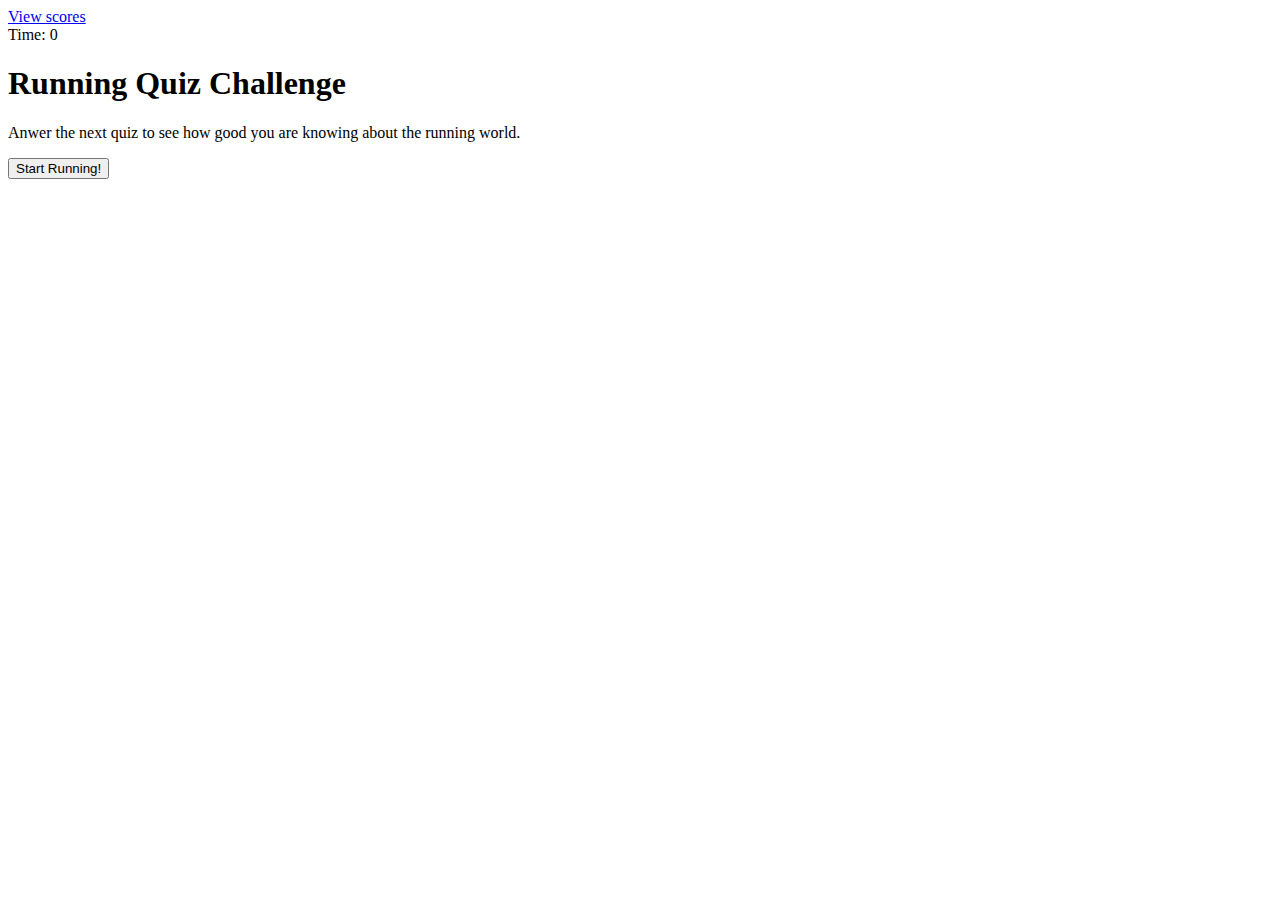
==== index.html @ 7ad58c2b "addigin title" ====
<!DOCTYPE html>
<html lang="en">
<head>
    <meta charset="UTF-8">
    <meta http-equiv="X-UA-Compatible" content="IE=edge">
    <meta name="viewport" content="width=device-width, initial-scale=1.0">
    <title>Running Quiz</title>
    <link rel="stylesheet" href="CSS/style.css" />
</head>

<body>
<div class="scores"><a href="scores.html">View scores</a></div>

<div class="timer">Time: <span id="time">0</span></div>

<div class="wrapper">
    <div id="start-scren" class="start">
        <h1>Running Quiz Challenge</h1>
        <p>
            Anwer the next quiz to see how good you are knowing about the running world.
        </p>
        <button id="start">Start Running!</button>
    </div>

    

</div>
</body>
</html>
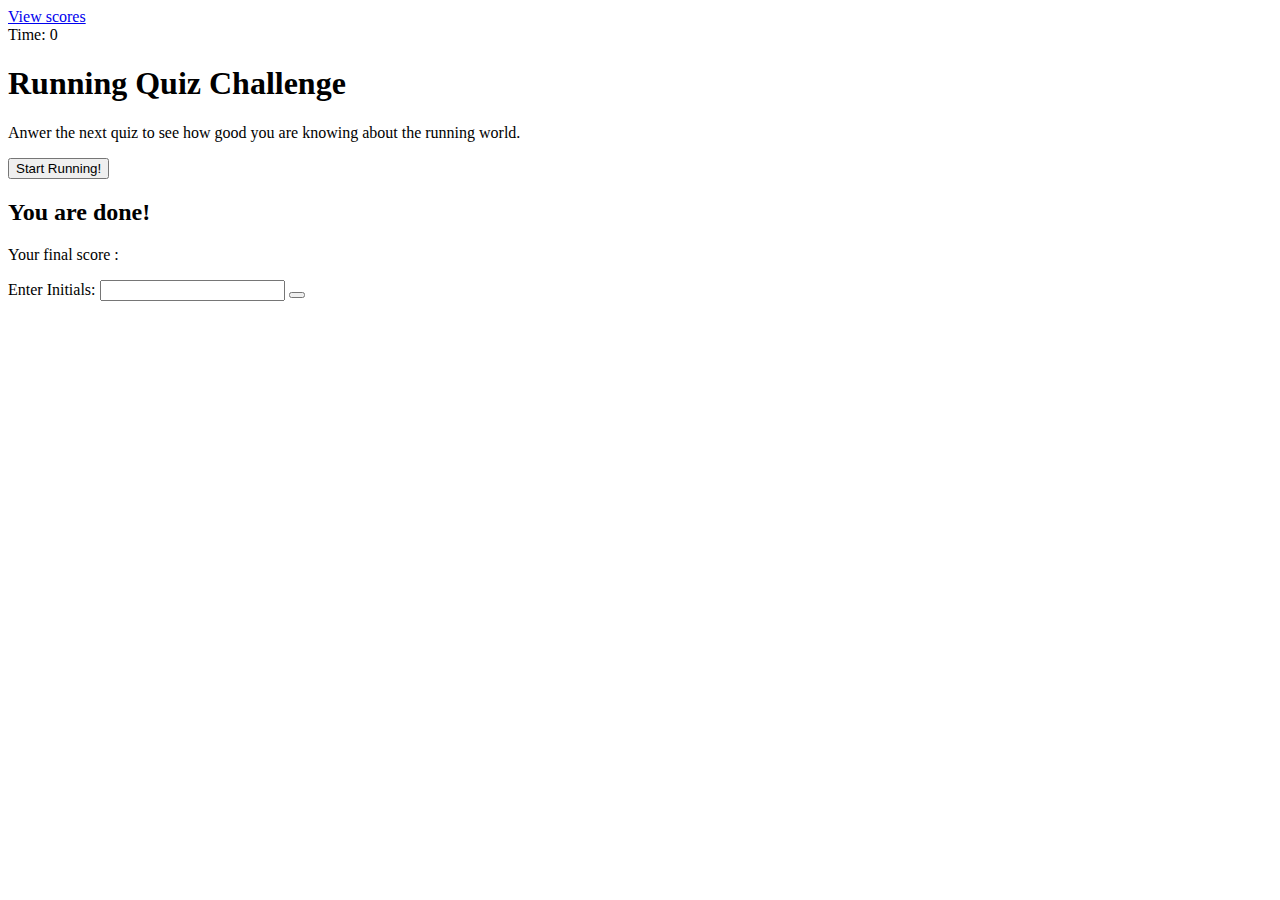
==== commit 7c988561: "final score" ====
--- a/index.html
+++ b/index.html
@@ -22,7 +22,18 @@
         <button id="start">Start Running!</button>
     </div>
 
-    
+    <div id="questions" class="hide">
+        <h2 id="question-title"></h2>
+        <div id="choices" class="choices"></div>
+    </div>
+
+    <div id="end-screen" class="hide">
+        <h2>You are done!</h2>
+        <p>Your final score <span id="final-score"></span>:</p>
+        <p>Enter Initials: <input type="text" id="initials" max="3"/>
+            <button id="submit"></button>
+        </p>
+    </div>
 
 </div>
 </body>
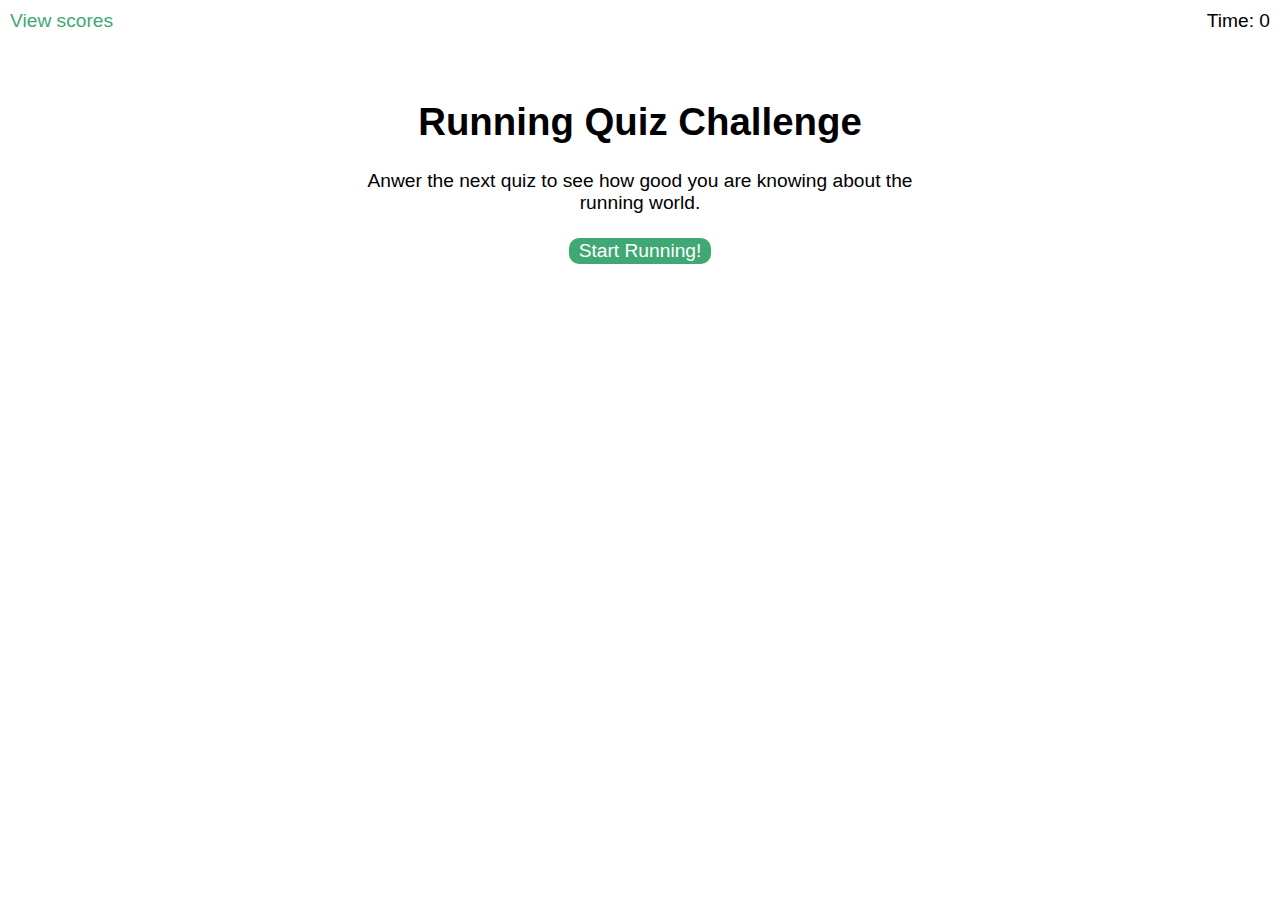
==== commit c736cc7c: "fix" ====
--- a/index.html
+++ b/index.html
@@ -2,10 +2,12 @@
 <html lang="en">
 <head>
     <meta charset="UTF-8">
-    <meta http-equiv="X-UA-Compatible" content="IE=edge">
-    <meta name="viewport" content="width=device-width, initial-scale=1.0">
+    
+    <meta name="viewport" content="width=device-width, initial-scale=1.0" />
+    <meta http-equiv="X-UA-Compatible" content="ie=edge" />
     <title>Running Quiz</title>
-    <link rel="stylesheet" href="CSS/style.css" />
+
+    <link rel="stylesheet" href="./CSS/style.css" />
 </head>
 
 <body>
@@ -29,12 +31,17 @@
 
     <div id="end-screen" class="hide">
         <h2>You are done!</h2>
-        <p>Your final score <span id="final-score"></span>:</p>
+        <p>Your final score <span id="final-score"></span>.</p>
         <p>Enter Initials: <input type="text" id="initials" max="3"/>
             <button id="submit"></button>
         </p>
     </div>
 
+    <div id="feedback" class="feedback hide"></div>
 </div>
+
+<script src="./JS/questions.js"></script>
+<script src="./JS/logic.js"></script>
+
 </body>
 </html>--- a/CSS/style.css
+++ b/CSS/style.css
@@ -0,0 +1,88 @@
+body {
+    font-family: Arial;
+    font-size: 120%;
+  }
+
+  a {
+    color: #3fa874;
+    text-decoration: none;
+    transition: color 0.1s;
+  }
+  
+  a:hover {
+    color: #3fa874;
+  }
+  
+  button {
+    display: inline-block;
+    margin: 5px;
+    cursor: pointer;
+    font-size: 100%;
+    background-color: #3fa874;
+    border-radius: 10px;
+    padding: 2px 10px;
+    color: white;
+    border: 0;
+    transition: background-color 0.1s;
+  }
+
+  button:hover {
+    background-color: #8570a5;
+  }
+  
+  .choices button {
+    display: block;
+  }
+  
+  input[type="text"] {
+    font-size: 100%;
+  }
+  
+  ol {
+    padding-left: 0px;
+    max-height: 400px;
+    overflow: auto;
+  }
+  
+  li {
+    padding: 5px;
+    list-style: decimal inside none;
+  }
+
+  li:nth-child(odd) {
+  background-color: #f3edfc;
+}
+
+.wrapper {
+  margin: 100px auto 0 auto;
+  max-width: 600px;
+}
+
+.hide {
+  display: none;
+}
+
+.start {
+  text-align: center;
+}
+
+.scores {
+    position: absolute;
+    top: 10px;
+    left: 10px;
+  }
+  
+  .feedback {
+    font-style: italic;
+    font-size: 120%;
+    margin-top: 20px;
+    padding-top: 10px;
+    color: gray;
+    border-top: 2px solid #ccc;
+  }
+  
+  .timer {
+    position: absolute;
+    top: 10px;
+    right: 10px;
+  }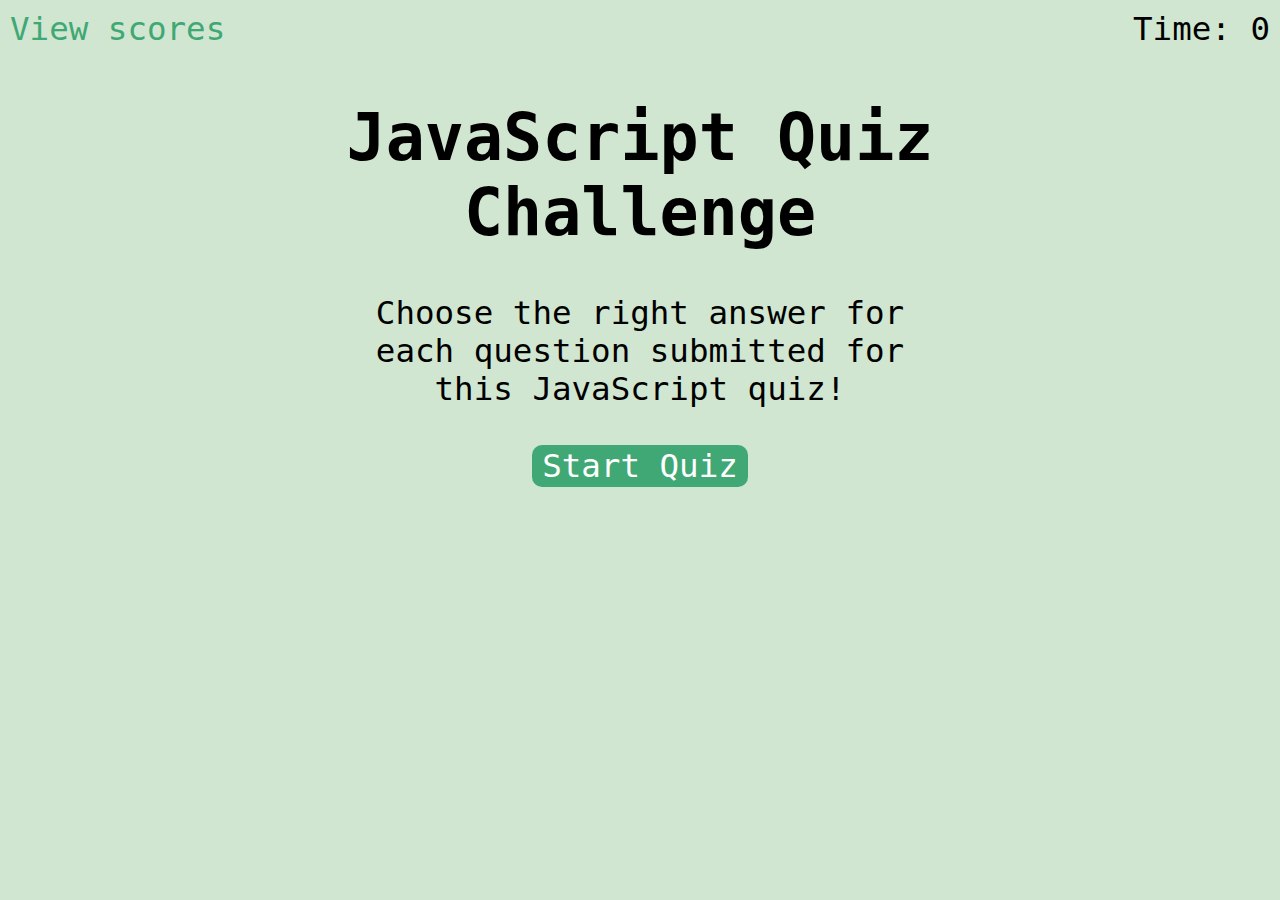
==== commit 000f3ebc: "questions" ====
--- a/index.html
+++ b/index.html
@@ -16,12 +16,12 @@
 <div class="timer">Time: <span id="time">0</span></div>
 
 <div class="wrapper">
-    <div id="start-scren" class="start">
-        <h1>Running Quiz Challenge</h1>
+    <div id="start-screen" class="start">
+        <h1>JavaScript Quiz Challenge</h1>
         <p>
-            Anwer the next quiz to see how good you are knowing about the running world.
+            Choose the right answer for each question submitted for this JavaScript quiz! 
         </p>
-        <button id="start">Start Running!</button>
+        <button id="start">Start Quiz</button>
     </div>
 
     <div id="questions" class="hide">
@@ -33,7 +33,7 @@
         <h2>You are done!</h2>
         <p>Your final score <span id="final-score"></span>.</p>
         <p>Enter Initials: <input type="text" id="initials" max="3"/>
-            <button id="submit"></button>
+            <button id="submit">submit</button>
         </p>
     </div>
 
--- a/CSS/style.css
+++ b/CSS/style.css
@@ -1,6 +1,7 @@
 body {
-    font-family: Arial;
-    font-size: 120%;
+    font-family: monospace; 
+    font-size: 250%;
+    background-color: #d0e6d0;
   }
 
   a {
@@ -24,14 +25,17 @@
     color: white;
     border: 0;
     transition: background-color 0.1s;
+    font-family: monospace;
   }
 
   button:hover {
-    background-color: #8570a5;
+    background-color: #72a570;
   }
   
   .choices button {
     display: block;
+    box-shadow: #72a570;
+    font-family: monospace;
   }
   
   input[type="text"] {
@@ -41,7 +45,7 @@
   ol {
     padding-left: 0px;
     max-height: 400px;
-    overflow: auto;
+    overflow: left;
   }
   
   li {
@@ -50,13 +54,15 @@
   }
 
   li:nth-child(odd) {
-  background-color: #f3edfc;
+  background-color: #edfcf8;
 }
 
 .wrapper {
   margin: 100px auto 0 auto;
   max-width: 600px;
+  text-align: center;
 }
+ 
 
 .hide {
   display: none;
@@ -72,15 +78,15 @@
     left: 10px;
   }
   
-  .feedback {
-    font-style: italic;
-    font-size: 120%;
-    margin-top: 20px;
-    padding-top: 10px;
-    color: gray;
-    border-top: 2px solid #ccc;
-  }
-  
+.feedback {
+  font-family: monospace;
+  font-size: 200%;
+  margin-top: auto;
+  padding-top: 10px;
+  color: black;
+  border-top: 2px solid black;
+}  
+
   .timer {
     position: absolute;
     top: 10px;
